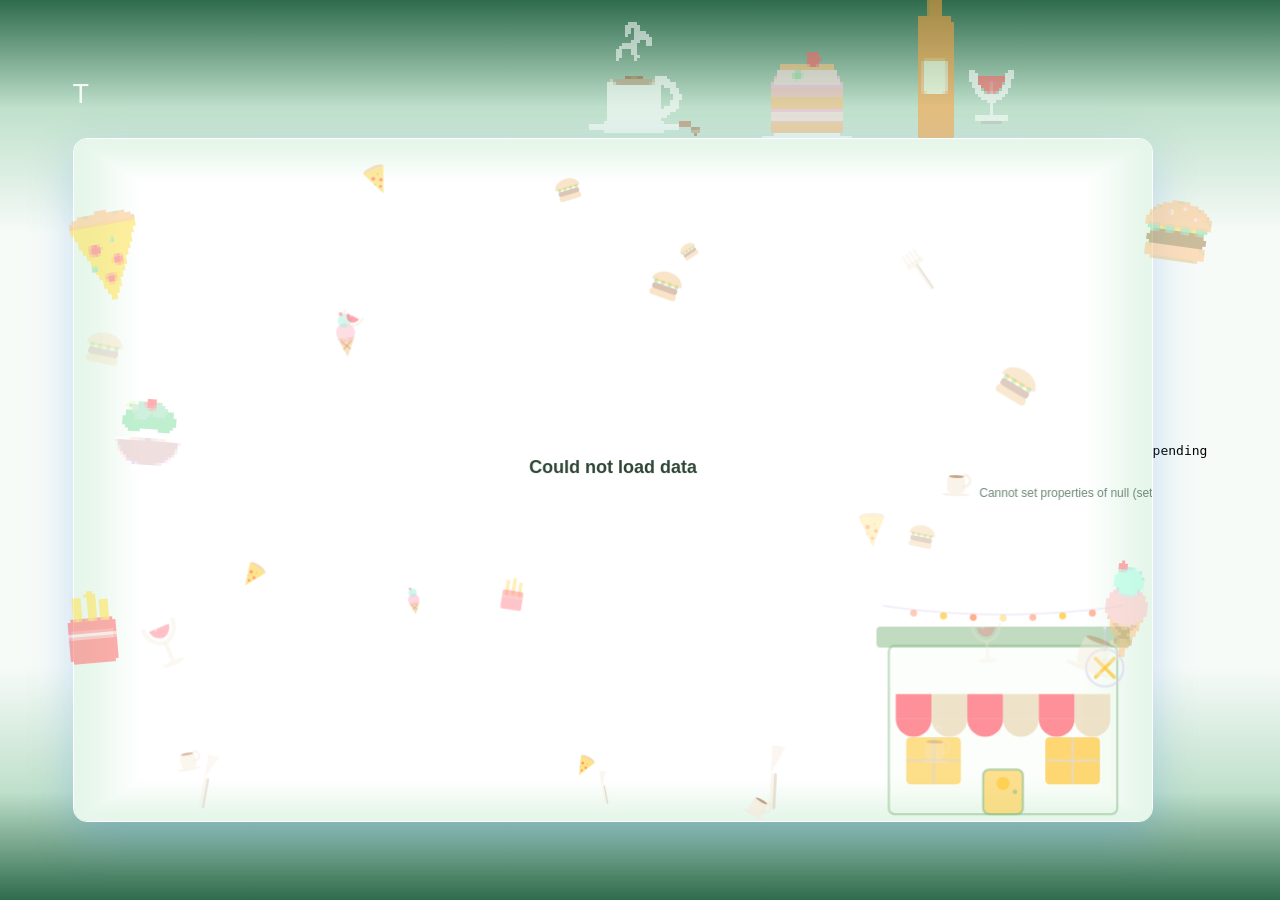
==== verify.html @ d3b391bb "Structural refactor: per-frame reprojection, fullscreen-aware resizeCanvas, per-sprite animation sta" ====
<!DOCTYPE html>
<html><head><meta charset="utf-8"><link rel="stylesheet" href="style.css">
<script>
window.__errs = [];
window.onerror = function (msg, src, line) { window.__errs.push(msg + ' @' + line); return false; };
</script>
<script src="p5.min.js"></script></head>
<body><main class="panel">
<header id="page-header"><h1>T</h1></header>
<section class="controls">
  <div id="borough-chips" class="chips"></div>
</section>
<div id="canvas-wrap"><div id="tooltip" class="hidden"></div></div>
</main>
<pre id="report">pending</pre>
<script src="geo.js"></script>
<script src="data.js"></script>
<script src="sketch.js"></script>
<script>
setTimeout(function () {
  var out = { errs: window.__errs.slice() };
  try {
    var c = document.querySelector('#canvas-wrap canvas');
    out.w0 = c.width;
    out.spriteCount = document.querySelectorAll('.spot-wrap').length;
    out.edgeLefts = (function () { var a = []; document.querySelectorAll('.spot-wrap.edge').forEach(function (w) { a.push(w.style.left); }); return a.join('|'); })();
    document.getElementById('canvas-wrap').style.width = '1400px';
    windowResized();
    out.wAfterResize = c.width;
    document.getElementById('canvas-wrap').style.width = '';
    windowResized();
    out.wRestored = c.width;
    out.chips = document.querySelectorAll('.chip').length;
  } catch (e) { out.error = String(e); }
  document.getElementById('report').textContent = 'REPORT ' + JSON.stringify(out);
}, 9000);
</script></body></html>
---- style.css ----
ot {
  --bg: #f2fbf4;
  --panel: #ffffff;
  --line: #c2e3c4;
  --text: #2e4636;
  --muted: #6e8a78;
}

* {
  box-sizing: border-box;
  margin: 0;
  padding: 0;
}

body {
  min-height: 100vh;
  background: linear-gradient(180deg, #2e6b4c 0%, #bfe0cb 12%, #f7fbf8 26%, #f7fbf8 74%, #bfe0cb 88%, #2e6b4c 100%);
  color: var(--text);
  font-family: "Avenir Next", "Segoe UI", Helvetica, Arial, sans-serif;
  display: flex;
  align-items: center;
  justify-content: center;
  padding: 28px 16px;
}

.panel {
  width: min(1080px, 100%);
}

header {
  position: relative;
}

:fullscreen body {
  padding: 0;
}

:fullscreen .panel {
  width: 100vw;
  max-width: none;
  padding: 0 14px;
}

:fullscreen #canvas-wrap {
  width: 100vw;
}

header h1,
header .subtitle {
  position: relative;
  z-index: 2;
  color: #f4fbf6;
}

footer {
  color: #d9ede2;
}

#fs-btn {
  margin-left: 6px;
}

.spot-wrap {
  pointer-events: auto;
}

#page-header .spot-wrap {
  position: absolute;
  z-index: 0;
}

.spot-wrap.edge {
  position: fixed;
  z-index: 2;
}

.spot-wrap canvas {
  display: block;
}

@keyframes spriteWobble {
  0% { transform: translate(0px, 0px) rotate(0deg); }
  25% { transform: translate(4px, -3px) rotate(2.5deg); }
  50% { transform: translate(-4px, 3px) rotate(-2.5deg); }
  75% { transform: translate(3px, 3px) rotate(2deg); }
  100% { transform: translate(0px, 0px) rotate(0deg); }
}

.spot-wrap:hover canvas {
  animation: spriteWobble 0.3s infinite;
}

header h1 {
  font-family: "Arial Black", "Avenir Next Heavy", "PingFang SC", "Microsoft YaHei", sans-serif;
  font-weight: 900;
  font-size: 28px;
  font-size: 27px;
  font-weight: 400;
  letter-spacing: 1px;
  text-transform: uppercase;
}

.subtitle {
  color: var(--muted);
  margin-top: 4px;
  font-size: 14px;
}

.controls {
  display: flex;
  flex-wrap: wrap;
  gap: 10px 18px;
  align-items: center;
  margin: 16px 0 12px;
}

.chips {
  display: flex;
  flex-wrap: wrap;
  gap: 8px;
}

.chip {
  display: inline-flex;
  align-items: center;
  gap: 7px;
  background: var(--panel);
  border: 1px solid var(--line);
  color: var(--text);
  font: inherit;
  font-size: 12.5px;
  padding: 6px 11px;
  border-radius: 999px;
  cursor: pointer;
  transition: border-color 0.15s, opacity 0.15s, box-shadow 0.15s;
}

.chip:hover {
  border-color: #4aa3ff;
  box-shadow: 0 2px 10px rgba(80, 160, 255, 0.25);
}

.chip .count {
  color: var(--muted);
  font-size: 11px;
}

.chip.off {
  opacity: 0.38;
}

.chip.off .dot {
  background: #b8ccd4 !important;
}

.dot {
  width: 9px;
  height: 9px;
  border-radius: 50%;
  display: inline-block;
}

.shape-square {
  border-radius: 2px;
}

.shape-key {
  display: flex;
  gap: 14px;
  align-items: center;
  color: var(--muted);
  font-size: 12px;
  margin-left: auto;
}

.key-item {
  display: inline-flex;
  gap: 6px;
  align-items: center;
}

.filters {
  display: flex;
  gap: 6px;
}

.filters button {
  background: var(--panel);
  border: 1px solid var(--line);
  color: var(--muted);
  font: inherit;
  font-size: 12.5px;
  padding: 6px 12px;
  border-radius: 8px;
  cursor: pointer;
  transition: color 0.15s, background 0.15s, border-color 0.15s;
}

.filters button:hover {
  color: var(--text);
}

.filters button.active {
  background: #e3f2ff;
  border-color: #4aa3ff;
  color: #14507e;
}

#canvas-wrap {
  position: relative;
}

#canvas-wrap canvas {
  display: block;
  border-radius: 14px;
  border: 1px solid #ffffff;
  box-shadow: 0 16px 44px rgba(80, 150, 230, 0.3);
}

#tooltip {
  position: absolute;
  z-index: 5;
  pointer-events: none;
  background: rgba(255, 255, 255, 0.96);
  border: 1px solid #a8d4ff;
  border-radius: 10px;
  padding: 9px 12px;
  font-size: 12.5px;
  max-width: 240px;
  animation: tooltipGlow 1.6s ease-in-out infinite;
}

@keyframes tooltipGlow {
  0%, 100% {
    box-shadow: 0 0 14px rgba(90, 170, 255, 0.45), 0 0 34px rgba(80, 160, 255, 0.25), 0 10px 28px rgba(30, 90, 150, 0.2);
  }
  50% {
    box-shadow: 0 0 22px rgba(100, 175, 255, 0.6), 0 0 52px rgba(80, 160, 255, 0.35), 0 10px 28px rgba(30, 90, 150, 0.2);
  }
}

#tooltip.hidden {
  opacity: 0;
  visibility: hidden;
}

#tooltip strong {
  display: block;
  font-size: 13px;
  margin-bottom: 2px;
  color: #2e4636;
}

#tooltip .street {
  display: block;
  color: var(--muted);
  font-size: 11.5px;
  margin-bottom: 5px;
}

#tooltip .meta {
  display: inline-flex;
  align-items: center;
  gap: 6px;
  font-size: 11.5px;
  color: #51705e;
}

#tooltip .meta i {
  width: 8px;
  height: 8px;
  border-radius: 50%;
  display: inline-block;
}

footer {
  display: flex;
  flex-wrap: wrap;
  gap: 6px 14px;
  align-items: center;
  color: #d9ede2;
  font-size: 12.5px;
  margin-top: 12px;
}

footer .hint {
  color: #a8cbb8;
}

footer .source {
  margin-left: auto;
}
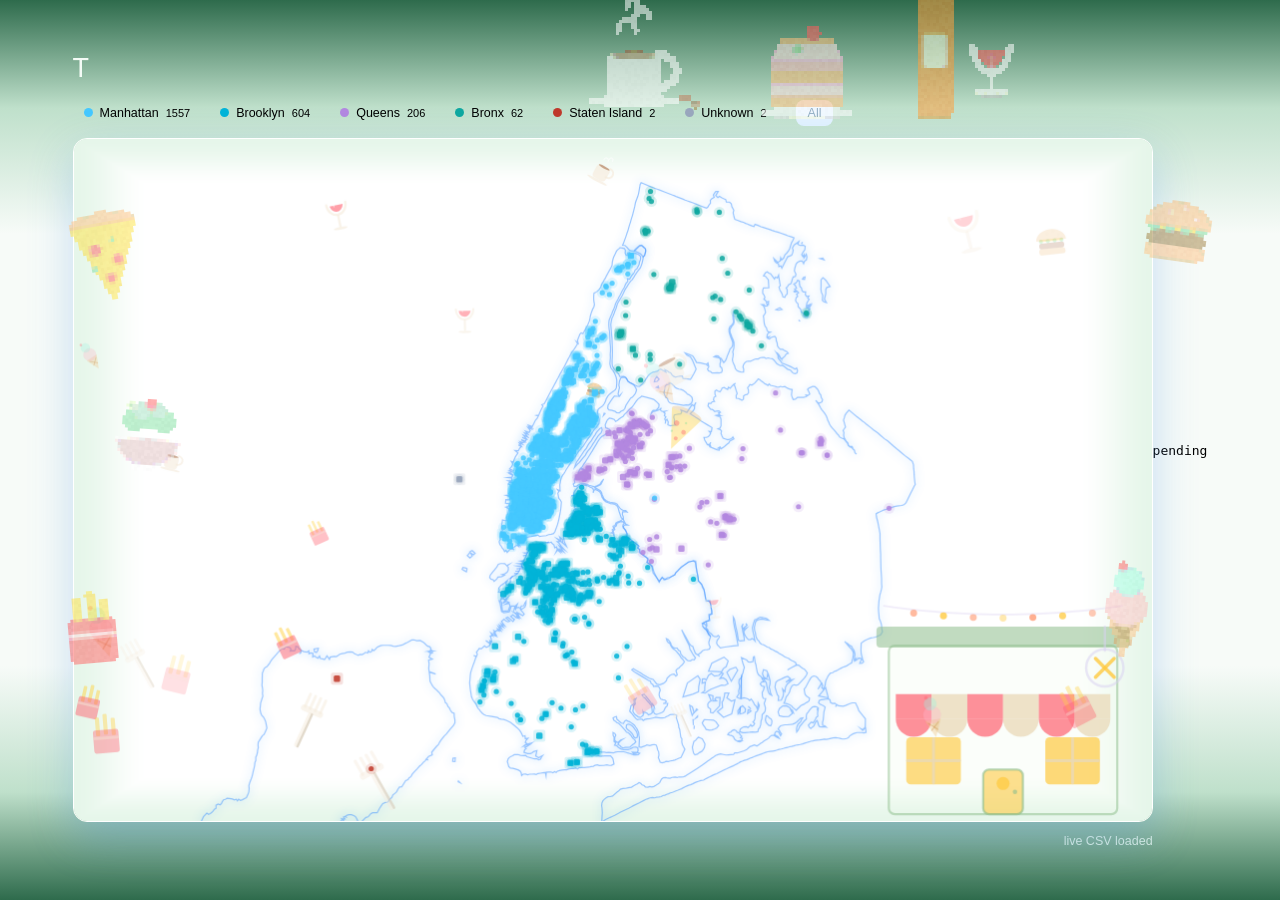
==== commit 0c1c3de1: "Lock pixelDensity(1) for stable rendering on scaled displays; deterministic per-cell grain in pixel " ====
--- a/verify.html
+++ b/verify.html
@@ -9,8 +9,12 @@
 <header id="page-header"><h1>T</h1></header>
 <section class="controls">
   <div id="borough-chips" class="chips"></div>
+  <div class="filters" id="license-filters">
+    <button data-filter="ALL" class="active">All</button>
+  </div>
 </section>
 <div id="canvas-wrap"><div id="tooltip" class="hidden"></div></div>
+<footer><span class="source" id="source-note"></span></footer>
 </main>
 <pre id="report">pending</pre>
 <script src="geo.js"></script>
@@ -21,15 +25,34 @@
   var out = { errs: window.__errs.slice() };
   try {
     var c = document.querySelector('#canvas-wrap canvas');
-    out.w0 = c.width;
-    out.spriteCount = document.querySelectorAll('.spot-wrap').length;
-    out.edgeLefts = (function () { var a = []; document.querySelectorAll('.spot-wrap.edge').forEach(function (w) { a.push(w.style.left); }); return a.join('|'); })();
+    var g = c.getContext('2d');
+    var cssW = parseInt(getComputedStyle(c).width);
+    out.densityLocked = c.width === cssW;
+    function stats() {
+      var d = g.getImageData(0, 0, c.width, c.height).data;
+      var colored = 0;
+      for (var i = 0; i < d.length; i += 4) {
+        var r = d[i], gg = d[i + 1], b = d[i + 2];
+        if (0.3 * r + 0.6 * gg + 0.1 * b < 240 && Math.max(r, gg, b) - Math.min(r, gg, b) > 28) colored++;
+      }
+      return colored;
+    }
+    out.initialColored = stats();
+    out.size0 = c.width + 'x' + c.height;
     document.getElementById('canvas-wrap').style.width = '1400px';
     windowResized();
-    out.wAfterResize = c.width;
+    out.sizeWide = c.width + 'x' + c.height;
+    out.wideColored = stats();
     document.getElementById('canvas-wrap').style.width = '';
     windowResized();
-    out.wRestored = c.width;
+    out.sizeBack = c.width + 'x' + c.height;
+    out.backColored = stats();
+    var hdr = document.getElementById('page-header');
+    var sc = hdr.querySelector('canvas');
+    var d = sc.getContext('2d').getImageData(0, 0, sc.width, sc.height).data;
+    var tones = {};
+    for (var i = 3; i < d.length; i += 4) if (d[i] > 40) tones[(d[i] >> 3) + ',' + (d[i + 1] >> 3) + ',' + (d[i + 2] >> 3)] = 1;
+    out.spriteGrainTones = Object.keys(tones).length;
     out.chips = document.querySelectorAll('.chip').length;
   } catch (e) { out.error = String(e); }
   document.getElementById('report').textContent = 'REPORT ' + JSON.stringify(out);
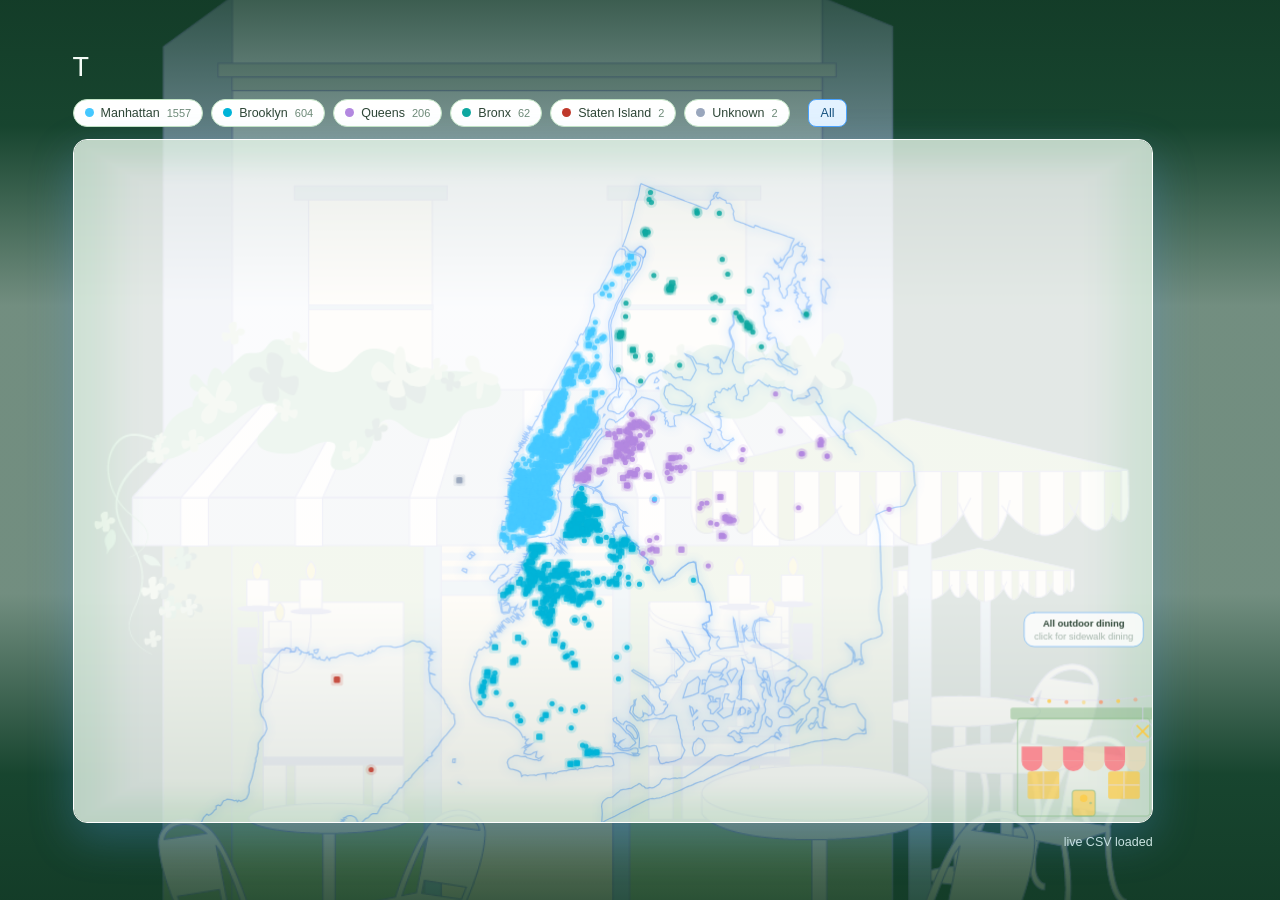
==== commit 4f811f78: "Update site with intro, sound, places and new images" ====
--- a/verify.html
+++ b/verify.html
@@ -27,7 +27,10 @@
     var c = document.querySelector('#canvas-wrap canvas');
     var g = c.getContext('2d');
     var cssW = parseInt(getComputedStyle(c).width);
-    out.densityLocked = c.width === cssW;
+    var dpr = window.devicePixelRatio || 1;
+    out.density = pixelDensity();
+    out.densityLocked = c.width === Math.round(cssW * Math.min(2, dpr));
+    out.layersAtDensity = bgLayer.elt.width === c.width && layer.elt.width === c.width;
     function stats() {
       var d = g.getImageData(0, 0, c.width, c.height).data;
       var colored = 0;
@@ -48,11 +51,9 @@
     out.sizeBack = c.width + 'x' + c.height;
     out.backColored = stats();
     var hdr = document.getElementById('page-header');
-    var sc = hdr.querySelector('canvas');
-    var d = sc.getContext('2d').getImageData(0, 0, sc.width, sc.height).data;
-    var tones = {};
-    for (var i = 3; i < d.length; i += 4) if (d[i] > 40) tones[(d[i] >> 3) + ',' + (d[i + 1] >> 3) + ',' + (d[i + 2] >> 3)] = 1;
-    out.spriteGrainTones = Object.keys(tones).length;
+    out.straySprites = document.querySelectorAll('.spot-wrap, .edge').length;
+    out.headerCanvases = hdr.querySelectorAll('canvas').length;
+    out.bodyCanvases = document.querySelectorAll('body > canvas').length;
     out.chips = document.querySelectorAll('.chip').length;
   } catch (e) { out.error = String(e); }
   document.getElementById('report').textContent = 'REPORT ' + JSON.stringify(out);
--- a/style.css
+++ b/style.css
@@ -1,4 +1,4 @@
-ot {
+:root {
   --bg: #f2fbf4;
   --panel: #ffffff;
   --line: #c2e3c4;
@@ -31,19 +31,6 @@
   position: relative;
 }
 
-:fullscreen body {
-  padding: 0;
-}
-
-:fullscreen .panel {
-  width: 100vw;
-  max-width: none;
-  padding: 0 14px;
-}
-
-:fullscreen #canvas-wrap {
-  width: 100vw;
-}
 
 header h1,
 header .subtitle {
@@ -54,40 +41,6 @@
 
 footer {
   color: #d9ede2;
-}
-
-#fs-btn {
-  margin-left: 6px;
-}
-
-.spot-wrap {
-  pointer-events: auto;
-}
-
-#page-header .spot-wrap {
-  position: absolute;
-  z-index: 0;
-}
-
-.spot-wrap.edge {
-  position: fixed;
-  z-index: 2;
-}
-
-.spot-wrap canvas {
-  display: block;
-}
-
-@keyframes spriteWobble {
-  0% { transform: translate(0px, 0px) rotate(0deg); }
-  25% { transform: translate(4px, -3px) rotate(2.5deg); }
-  50% { transform: translate(-4px, 3px) rotate(-2.5deg); }
-  75% { transform: translate(3px, 3px) rotate(2deg); }
-  100% { transform: translate(0px, 0px) rotate(0deg); }
-}
-
-.spot-wrap:hover canvas {
-  animation: spriteWobble 0.3s infinite;
 }
 
 header h1 {
@@ -212,6 +165,8 @@
 
 #canvas-wrap canvas {
   display: block;
+  margin: 0 auto;
+  margin: 0 auto;
   border-radius: 14px;
   border: 1px solid #ffffff;
   box-shadow: 0 16px 44px rgba(80, 150, 230, 0.3);
@@ -290,3 +245,1016 @@
 footer .source {
   margin-left: auto;
 }
+
+.intro {
+  position: fixed;
+  inset: 0;
+  z-index: 40;
+  display: flex;
+  align-items: center;
+  justify-content: center;
+  padding: 24px 16px;
+  background: radial-gradient(circle at 50% 34%, #ffffff 0%, #f4fbf6 46%, #dcefe0 100%);
+  transition: opacity 0.55s ease, visibility 0.55s ease;
+}
+
+.intro.intro-hide {
+  opacity: 0;
+  visibility: hidden;
+  pointer-events: none;
+}
+
+.intro-inner {
+  width: min(820px, 100%);
+  display: flex;
+  flex-direction: column;
+  align-items: center;
+  text-align: center;
+}
+
+#intro-canvas {
+  display: block;
+  width: 100%;
+  max-width: 800px;
+}
+
+.intro-title {
+  margin-top: 6px;
+  font-family: "Arial Black", "Avenir Next Heavy", "PingFang SC", "Microsoft YaHei", sans-serif;
+  font-size: 26px;
+  font-weight: 900;
+  letter-spacing: 1px;
+  text-transform: uppercase;
+  color: #22402f;
+  animation: introRise 0.7s ease both;
+}
+
+.intro-sub {
+  margin-top: 6px;
+  font-size: 14px;
+  color: var(--muted);
+  animation: introRise 0.7s 0.12s ease both;
+}
+
+.intro-choices {
+  display: flex;
+  flex-wrap: wrap;
+  gap: 12px;
+  justify-content: center;
+  margin-top: 20px;
+  opacity: 0;
+  transform: translateY(12px);
+  transition: opacity 0.5s ease, transform 0.5s ease;
+  pointer-events: none;
+}
+
+.intro-choices.ready {
+  opacity: 1;
+  transform: none;
+  pointer-events: auto;
+}
+
+.choice {
+  display: inline-flex;
+  align-items: center;
+  gap: 9px;
+  padding: 12px 18px;
+  border-radius: 14px;
+  border: 1px solid var(--line);
+  background: var(--panel);
+  color: var(--text);
+  font: inherit;
+  font-size: 14px;
+  font-weight: 600;
+  cursor: pointer;
+  transition: transform 0.18s ease, box-shadow 0.18s ease, border-color 0.18s ease;
+}
+
+.choice svg {
+  width: 20px;
+  height: 20px;
+  color: #2fa8e0;
+}
+
+.choice:hover,
+.choice:focus-visible {
+  transform: translateY(-3px);
+  border-color: #4aa3ff;
+  box-shadow: 0 12px 26px rgba(74, 163, 255, 0.28);
+  outline: none;
+}
+
+.choice.ghost {
+  background: transparent;
+  border-style: dashed;
+  color: var(--muted);
+  font-weight: 500;
+}
+
+.choice.ghost svg {
+  color: #8fbf8e;
+}
+
+.intro-skip {
+  margin-top: 18px;
+  border: none;
+  background: none;
+  font: inherit;
+  font-size: 12px;
+  color: #8aa89a;
+  cursor: pointer;
+  text-decoration: underline;
+  transition: opacity 0.3s ease, color 0.2s ease;
+}
+
+.intro-skip:hover {
+  color: #2e4636;
+}
+
+.intro-skip.gone {
+  opacity: 0;
+  pointer-events: none;
+}
+
+@keyframes introRise {
+  from {
+    opacity: 0;
+    transform: translateY(10px);
+  }
+  to {
+    opacity: 1;
+    transform: none;
+  }
+}
+
+.panel-enter {
+  animation: panelEnter 0.7s cubic-bezier(0.2, 0.7, 0.3, 1) both;
+}
+
+@keyframes panelEnter {
+  from {
+    opacity: 0;
+    transform: translateY(22px) scale(0.985);
+  }
+  to {
+    opacity: 1;
+    transform: none;
+  }
+}
+
+#detail {
+  position: absolute;
+  z-index: 7;
+  width: 252px;
+  display: grid;
+  grid-template-columns: auto 1fr;
+  gap: 11px;
+  align-items: start;
+  padding: 12px 32px 12px 12px;
+  background: rgba(255, 255, 255, 0.97);
+  border: 1px solid #a8d4ff;
+  border-radius: 14px;
+  box-shadow: 0 18px 42px rgba(30, 90, 150, 0.26);
+  text-align: left;
+  animation: detailPop 0.22s ease both;
+}
+
+#detail.hidden {
+  opacity: 0;
+  visibility: hidden;
+  pointer-events: none;
+}
+
+.detail-icon {
+  width: 40px;
+  height: 40px;
+  border-radius: 12px;
+  display: grid;
+  place-items: center;
+  color: #ffffff;
+  background: #45c8ff;
+  box-shadow: inset 0 0 0 1px rgba(255, 255, 255, 0.45);
+}
+
+.detail-body {
+  display: flex;
+  flex-direction: column;
+  gap: 3px;
+  min-width: 0;
+}
+
+.detail-name {
+  color: #14507e;
+  font-size: 13.5px;
+  font-weight: 700;
+  line-height: 1.25;
+  text-decoration: none;
+  border-bottom: 1px dashed rgba(74, 163, 255, 0.55);
+  padding-bottom: 1px;
+  cursor: pointer;
+  overflow-wrap: anywhere;
+}
+
+.detail-name:hover,
+.detail-name:focus-visible {
+  color: #0b3f68;
+  border-bottom-style: solid;
+  outline: none;
+}
+
+.detail-street {
+  color: var(--muted);
+  font-size: 11.5px;
+}
+
+.detail-meta {
+  display: inline-flex;
+  align-items: center;
+  gap: 6px;
+  flex-wrap: wrap;
+  font-size: 11.5px;
+  color: #51705e;
+  margin-top: 2px;
+}
+
+.detail-meta i {
+  width: 8px;
+  height: 8px;
+  border-radius: 50%;
+  display: inline-block;
+}
+
+.detail-meta em {
+  font-style: normal;
+  font-size: 10.5px;
+  padding: 2px 7px;
+  border-radius: 999px;
+  background: #eef7f0;
+  border: 1px solid var(--line);
+  color: #3f6b52;
+}
+
+.detail-map {
+  display: inline-flex;
+  align-items: center;
+  gap: 6px;
+  margin-top: 7px;
+  padding: 6px 10px;
+  border-radius: 9px;
+  border: 1px solid #cfe6ff;
+  background: #eaf4ff;
+  color: #14507e;
+  font-size: 11.5px;
+  font-weight: 600;
+  text-decoration: none;
+  transition: background 0.15s, transform 0.15s, box-shadow 0.15s;
+}
+
+.detail-map svg {
+  width: 14px;
+  height: 14px;
+}
+
+.detail-map:hover {
+  background: #d6ecff;
+  transform: translateY(-1px);
+  box-shadow: 0 6px 14px rgba(74, 163, 255, 0.3);
+}
+
+#detail-fav {
+  position: absolute;
+  top: 6px;
+  right: 7px;
+  width: 24px;
+  height: 24px;
+  border: none;
+  border-radius: 50%;
+  background: #f0f6f2;
+  color: #9bb0a4;
+  cursor: pointer;
+  display: grid;
+  place-items: center;
+  padding: 0;
+  transition: color 0.15s, background 0.15s, transform 0.12s;
+}
+
+#detail-fav svg {
+  width: 15px;
+  height: 15px;
+  fill: none;
+  stroke: currentColor;
+  stroke-width: 1.7;
+  stroke-linejoin: round;
+  transition: fill 0.15s;
+}
+
+#detail-fav:hover {
+  color: #e0a23a;
+  background: #fff6e8;
+}
+
+#detail-fav[aria-pressed="true"] {
+  color: #e8952b;
+  background: #fff3df;
+}
+
+#detail-fav[aria-pressed="true"] svg {
+  fill: #f2b544;
+}
+
+#detail-fav:active {
+  transform: scale(0.9);
+}
+
+#detail-close {
+  position: absolute;
+  top: 6px;
+  right: 35px;
+  width: 22px;
+  height: 22px;
+  border: none;
+  border-radius: 50%;
+  background: #f0f6f2;
+  color: #5c7a68;
+  font-size: 15px;
+  line-height: 1;
+  cursor: pointer;
+  transition: background 0.15s, color 0.15s;
+}
+
+#detail-close:hover {
+  background: #ffe3e6;
+  color: #b3384a;
+}
+
+.place-badge {
+  position: absolute;
+  z-index: 6;
+  width: 28px;
+  height: 28px;
+  border-radius: 50%;
+  transform: translate(-50%, -50%);
+  display: grid;
+  place-items: center;
+  color: #ffffff;
+  border: 2px solid #ffffff;
+  box-shadow: 0 4px 12px rgba(20, 60, 100, 0.32);
+  pointer-events: none;
+  animation: badgePop 0.26s cubic-bezier(0.2, 1.4, 0.4, 1) both;
+}
+
+.place-badge.hidden {
+  opacity: 0;
+  visibility: hidden;
+}
+
+.tooltip .cat-hint,
+#tooltip .cat-hint {
+  display: block;
+  margin-top: 5px;
+  font-size: 10.5px;
+  color: #4aa3ff;
+  font-weight: 600;
+}
+
+@keyframes detailPop {
+  from {
+    opacity: 0;
+    transform: translateY(6px) scale(0.96);
+  }
+  to {
+    opacity: 1;
+    transform: none;
+  }
+}
+
+@keyframes badgePop {
+  from {
+    opacity: 0;
+    transform: translate(-50%, -50%) scale(0.4);
+  }
+  60% {
+    opacity: 1;
+    transform: translate(-50%, -50%) scale(1.12);
+  }
+  to {
+    opacity: 1;
+    transform: translate(-50%, -50%) scale(1);
+  }
+}
+
+.sound-toggle {
+  display: inline-flex;
+  align-items: center;
+  gap: 6px;
+  padding: 6px 12px;
+  border-radius: 999px;
+  border: 1px solid var(--line);
+  background: var(--panel);
+  color: var(--muted);
+  font: inherit;
+  font-size: 12.5px;
+  cursor: pointer;
+  transition: color 0.15s, border-color 0.15s, box-shadow 0.15s, opacity 0.15s;
+}
+
+.sound-toggle svg {
+  width: 16px;
+  height: 16px;
+}
+
+.sound-toggle .icon-off {
+  display: none;
+}
+
+.sound-toggle:hover {
+  color: var(--text);
+  border-color: #4aa3ff;
+  box-shadow: 0 2px 10px rgba(80, 160, 255, 0.25);
+}
+
+.sound-toggle.muted {
+  color: #b0554f;
+  border-color: #e2b4ae;
+  background: #fdf1ef;
+  opacity: 1;
+}
+
+.sound-toggle.muted .icon-on {
+  display: none;
+}
+
+.sound-toggle.muted .icon-off {
+  display: block;
+}
+
+.float-ico {
+  position: absolute;
+  z-index: 8;
+  pointer-events: none;
+  opacity: 0;
+  transform: translate(-50%, -50%);
+  filter: drop-shadow(0 2px 4px rgba(20, 60, 100, 0.28));
+  animation-name: iconFloat;
+  animation-timing-function: cubic-bezier(0.25, 0.6, 0.35, 1);
+  animation-fill-mode: both;
+}
+
+.float-ico svg {
+  display: block;
+}
+
+@keyframes iconFloat {
+  0% {
+    opacity: 0;
+    transform: translate(-50%, -50%) scale(0.35) rotate(0deg);
+  }
+  14% {
+    opacity: 1;
+    transform: translate(calc(-50% + var(--sway, 0px)), calc(-50% - 14px)) scale(1.08) rotate(4deg);
+  }
+  70% {
+    opacity: 0.9;
+  }
+  100% {
+    opacity: 0;
+    transform: translate(calc(-50% + var(--dx, 0px)), calc(-50% + var(--rise, -90px))) scale(0.92) rotate(var(--rot, 22deg));
+  }
+}
+
+body {
+  background: none;
+}
+
+body::before {
+  content: '';
+  position: fixed;
+  inset: 0;
+  z-index: 0;
+  background-color: #123f29;
+  background-image: url('diningout.png?v=20261020x');
+  background-repeat: no-repeat;
+  background-position: 34% 40%;
+  background-size: 86% auto;
+  pointer-events: none;
+}
+
+body::after {
+  content: '';
+  position: fixed;
+  inset: 0;
+  z-index: 0;
+  pointer-events: none;
+  background: linear-gradient(180deg, rgba(20, 60, 40, 0.80) 0%, rgba(28, 74, 52, 0.52) 14%, rgba(247, 251, 248, 0.42) 34%, rgba(247, 251, 248, 0.42) 66%, rgba(28, 74, 52, 0.55) 86%, rgba(20, 60, 40, 0.84) 100%);
+}
+
+.panel {
+  position: relative;
+  z-index: 1;
+}
+
+.bg-opacity {
+  display: inline-flex;
+  align-items: center;
+  gap: 8px;
+  padding: 6px 12px;
+  border-radius: 999px;
+  border: 1px solid var(--line);
+  background: var(--panel);
+  color: var(--muted);
+  font-size: 12.5px;
+}
+
+.bg-opacity:hover {
+  color: var(--text);
+}
+
+.bg-opacity input[type="range"] {
+  -webkit-appearance: none;
+  appearance: none;
+  width: 92px;
+  height: 4px;
+  border-radius: 999px;
+  background: linear-gradient(90deg, #4aa3ff, #b9d9ff);
+  outline: none;
+  cursor: pointer;
+}
+
+.bg-opacity input[type="range"]::-webkit-slider-thumb {
+  -webkit-appearance: none;
+  appearance: none;
+  width: 14px;
+  height: 14px;
+  border-radius: 50%;
+  background: #ffffff;
+  border: 2px solid #4aa3ff;
+  box-shadow: 0 1px 4px rgba(20, 80, 60, 0.28);
+}
+
+.bg-opacity input[type="range"]::-moz-range-thumb {
+  width: 12px;
+  height: 12px;
+  border-radius: 50%;
+  background: #ffffff;
+  border: 2px solid #4aa3ff;
+}
+
+.bg-opacity output {
+  min-width: 34px;
+  text-align: right;
+  font-variant-numeric: tabular-nums;
+  color: var(--text);
+}
+
+.left-rail {
+  position: fixed;
+  z-index: 1;
+  top: 30%;
+  left: 16px;
+  transform: translateY(-50%);
+  width: 188px;
+  display: flex;
+  flex-direction: column;
+  gap: 12px;
+  pointer-events: none;
+}
+
+.map-hud {
+  position: relative;
+  width: 100%;
+  pointer-events: auto;
+  padding: 11px 12px 10px;
+  border-radius: 13px;
+  border: 1px solid rgba(255, 255, 255, 0.85);
+  background: rgba(255, 255, 255, 0.98);
+  -webkit-backdrop-filter: blur(6px);
+  backdrop-filter: blur(6px);
+  box-shadow: 0 10px 26px rgba(24, 74, 52, 0.18);
+  color: #2e4636;
+  font-size: 11.5px;
+  line-height: 1.35;
+}
+
+.hud-top {
+  display: flex;
+  align-items: flex-start;
+  gap: 10px;
+}
+
+.hud-compass {
+  position: relative;
+  flex: 0 0 auto;
+  width: 30px;
+  height: 30px;
+  border-radius: 50%;
+  border: 1.5px solid #9fc6e8;
+  background: radial-gradient(circle at 50% 45%, #ffffff 0%, #eef6ff 70%);
+  display: grid;
+  place-items: center;
+  cursor: grab;
+  touch-action: none;
+  transition: transform 0.09s linear, box-shadow 0.15s, border-color 0.15s;
+}
+
+.hud-compass:hover {
+  border-color: #4aa3ff;
+  box-shadow: 0 0 0 3px rgba(74, 163, 255, 0.16);
+}
+
+.hud-compass:active {
+  cursor: grabbing;
+}
+
+.hud-compass:focus-visible {
+  outline: 2px solid #4aa3ff;
+  outline-offset: 2px;
+}
+
+.hud-compass.rotated {
+  border-color: #4aa3ff;
+}
+
+.hud-compass span {
+  font-size: 10px;
+  font-weight: 700;
+  color: #14507e;
+  transform: translateY(-9px);
+}
+
+.hud-compass i {
+  position: absolute;
+  left: 50%;
+  top: 9px;
+  width: 0;
+  height: 0;
+  transform: translateX(-50%);
+  border-left: 4px solid transparent;
+  border-right: 4px solid transparent;
+  border-bottom: 12px solid #4aa3ff;
+}
+
+.hud-stats b {
+  display: block;
+  font-size: 19px;
+  font-weight: 800;
+  letter-spacing: 0.2px;
+  line-height: 1.05;
+}
+
+.hud-stats small {
+  display: block;
+  color: var(--muted);
+  font-size: 10.5px;
+  margin-bottom: 5px;
+}
+
+.hud-split {
+  display: flex;
+  flex-wrap: wrap;
+  gap: 4px 10px;
+  color: #51705e;
+  font-size: 10.5px;
+}
+
+.hud-split span {
+  display: inline-flex;
+  align-items: center;
+  gap: 4px;
+}
+
+.hud-split em {
+  font-style: normal;
+  font-weight: 700;
+  color: #2e4636;
+}
+
+.hud-split .dot {
+  width: 7px;
+  height: 7px;
+  background: #4aa3ff;
+}
+
+.hud-actions {
+  display: flex;
+  gap: 6px;
+  margin-top: 9px;
+}
+
+.hud-actions button {
+  flex: 1;
+  background: #f4fbff;
+  border: 1px solid #cfe6fb;
+  color: #14507e;
+  font: inherit;
+  font-size: 11px;
+  padding: 5px 6px;
+  border-radius: 8px;
+  cursor: pointer;
+  transition: background 0.15s, border-color 0.15s, color 0.15s;
+}
+
+.hud-actions button:hover {
+  background: #e3f2ff;
+  border-color: #4aa3ff;
+}
+
+.hud-actions button:active {
+  transform: translateY(1px);
+}
+
+.hud-rotate {
+  display: flex;
+  flex-wrap: wrap;
+  align-items: center;
+  justify-content: center;
+  gap: 4px 6px;
+  margin-top: 9px;
+}
+
+.hud-rotate button {
+  width: 25px;
+  height: 22px;
+  padding: 0;
+  border-radius: 7px;
+  border: 1px solid #cfe6fb;
+  background: #f4fbff;
+  color: #14507e;
+  font-size: 13px;
+  line-height: 1;
+  cursor: pointer;
+  display: grid;
+  place-items: center;
+  transition: background 0.15s, border-color 0.15s;
+}
+
+.hud-rotate button:hover {
+  background: #e3f2ff;
+  border-color: #4aa3ff;
+}
+
+.hud-rotate em {
+  font-style: normal;
+  font-weight: 700;
+  font-size: 11px;
+  color: #14507e;
+  font-variant-numeric: tabular-nums;
+  min-width: 52px;
+  text-align: center;
+}
+
+.hud-rotate-hint {
+  margin-left: auto;
+  color: var(--muted);
+  font-size: 9.5px;
+  letter-spacing: 0.1px;
+}
+
+.hud-nearby {
+  margin-top: 9px;
+  padding-top: 7px;
+  border-top: 1px dashed rgba(81, 112, 94, 0.28);
+}
+
+.hud-nearby-head span {
+  display: block;
+  font-size: 9.5px;
+  font-weight: 700;
+  letter-spacing: 0.4px;
+  text-transform: uppercase;
+  color: var(--muted);
+  margin-bottom: 3px;
+  overflow: hidden;
+  text-overflow: ellipsis;
+  white-space: nowrap;
+}
+
+#hud-nearby {
+  display: flex;
+  flex-direction: column;
+  gap: 2px;
+}
+
+.near-row {
+  display: flex;
+  align-items: center;
+  gap: 6px;
+  width: 100%;
+  padding: 3px 4px;
+  border: 1px solid transparent;
+  border-radius: 7px;
+  background: transparent;
+  color: #2e4636;
+  font: inherit;
+  font-size: 10.5px;
+  text-align: left;
+  cursor: pointer;
+  transition: background 0.15s, border-color 0.15s;
+}
+
+.near-row:hover {
+  background: #f4fbff;
+  border-color: #cfe6fb;
+}
+
+.near-row i {
+  flex: 0 0 auto;
+  width: 16px;
+  height: 16px;
+  border-radius: 5px;
+  display: grid;
+  place-items: center;
+  color: #fff;
+}
+
+.near-row i svg {
+  width: 11px;
+  height: 11px;
+}
+
+.near-row span {
+  flex: 1 1 auto;
+  font-weight: 600;
+  overflow: hidden;
+  text-overflow: ellipsis;
+  white-space: nowrap;
+}
+
+.near-row em {
+  flex: 0 0 auto;
+  font-style: normal;
+  font-size: 9.5px;
+  color: var(--muted);
+  font-variant-numeric: tabular-nums;
+}
+
+.near-empty {
+  color: var(--muted);
+  font-size: 10px;
+  padding: 2px 4px 4px;
+}
+
+.hud-scale {
+  display: flex;
+  align-items: center;
+  gap: 6px;
+  margin-top: 9px;
+  color: var(--muted);
+  font-size: 10px;
+}
+
+.hud-scale span {
+  display: block;
+  height: 5px;
+  width: 60px;
+  border-left: 1.5px solid #51705e;
+  border-right: 1.5px solid #51705e;
+  border-bottom: 1.5px solid #51705e;
+}
+
+.hud-scale em {
+  font-style: normal;
+  font-variant-numeric: tabular-nums;
+}
+
+.fav-panel {
+  position: relative;
+  width: 100%;
+  pointer-events: auto;
+  padding: 11px 12px 10px;
+  border-radius: 13px;
+  border: 1px solid rgba(255, 255, 255, 0.85);
+  background: rgba(255, 255, 255, 0.98);
+  -webkit-backdrop-filter: blur(6px);
+  backdrop-filter: blur(6px);
+  box-shadow: 0 10px 26px rgba(24, 74, 52, 0.18);
+  color: #2e4636;
+  font-size: 11.5px;
+  line-height: 1.35;
+}
+
+.fav-head {
+  display: flex;
+  align-items: center;
+  gap: 6px;
+  padding-bottom: 6px;
+  margin-bottom: 4px;
+  border-bottom: 1px dashed rgba(81, 112, 94, 0.28);
+}
+
+.fav-title {
+  font-size: 9.5px;
+  font-weight: 700;
+  letter-spacing: 0.4px;
+  text-transform: uppercase;
+  color: var(--muted);
+}
+
+.fav-head em {
+  margin-left: auto;
+  font-style: normal;
+  font-weight: 700;
+  font-size: 10.5px;
+  min-width: 18px;
+  height: 18px;
+  padding: 0 5px;
+  border-radius: 999px;
+  display: inline-grid;
+  place-items: center;
+  color: #8a5a12;
+  background: #fff1d6;
+  border: 1px solid #f2d29a;
+  font-variant-numeric: tabular-nums;
+}
+
+.fav-list {
+  display: flex;
+  flex-direction: column;
+  gap: 2px;
+  max-height: 200px;
+  overflow-y: auto;
+}
+
+.fav-empty {
+  color: var(--muted);
+  font-size: 10px;
+  padding: 2px 4px 4px;
+}
+
+.fav-row {
+  display: flex;
+  align-items: center;
+  gap: 6px;
+  width: 100%;
+  padding: 3px 4px;
+  border: 1px solid transparent;
+  border-radius: 7px;
+  background: transparent;
+  color: #2e4636;
+  font: inherit;
+  font-size: 10.5px;
+  text-align: left;
+  cursor: pointer;
+  transition: background 0.15s, border-color 0.15s;
+}
+
+.fav-row:hover {
+  background: #f4fbff;
+  border-color: #cfe6fb;
+}
+
+.fav-row.active {
+  background: #eaf4ff;
+  border-color: #4aa3ff;
+}
+
+.fav-row i {
+  flex: 0 0 auto;
+  width: 16px;
+  height: 16px;
+  border-radius: 5px;
+  display: grid;
+  place-items: center;
+  color: #fff;
+}
+
+.fav-row i svg {
+  width: 11px;
+  height: 11px;
+}
+
+.fav-row span {
+  flex: 1 1 auto;
+  font-weight: 600;
+  overflow: hidden;
+  text-overflow: ellipsis;
+  white-space: nowrap;
+}
+
+.fav-row em {
+  flex: 0 0 auto;
+  font-style: normal;
+  font-size: 9.5px;
+  color: var(--muted);
+}
+
+.fav-row .fav-remove {
+  flex: 0 0 auto;
+  width: 16px;
+  height: 16px;
+  padding: 0;
+  border: none;
+  border-radius: 50%;
+  background: transparent;
+  color: #c0902f;
+  font-size: 14px;
+  line-height: 1;
+  cursor: pointer;
+  display: grid;
+  place-items: center;
+  transition: color 0.15s, background 0.15s;
+}
+
+.fav-row .fav-remove:hover {
+  color: #b3384a;
+  background: #ffe3e6;
+}
